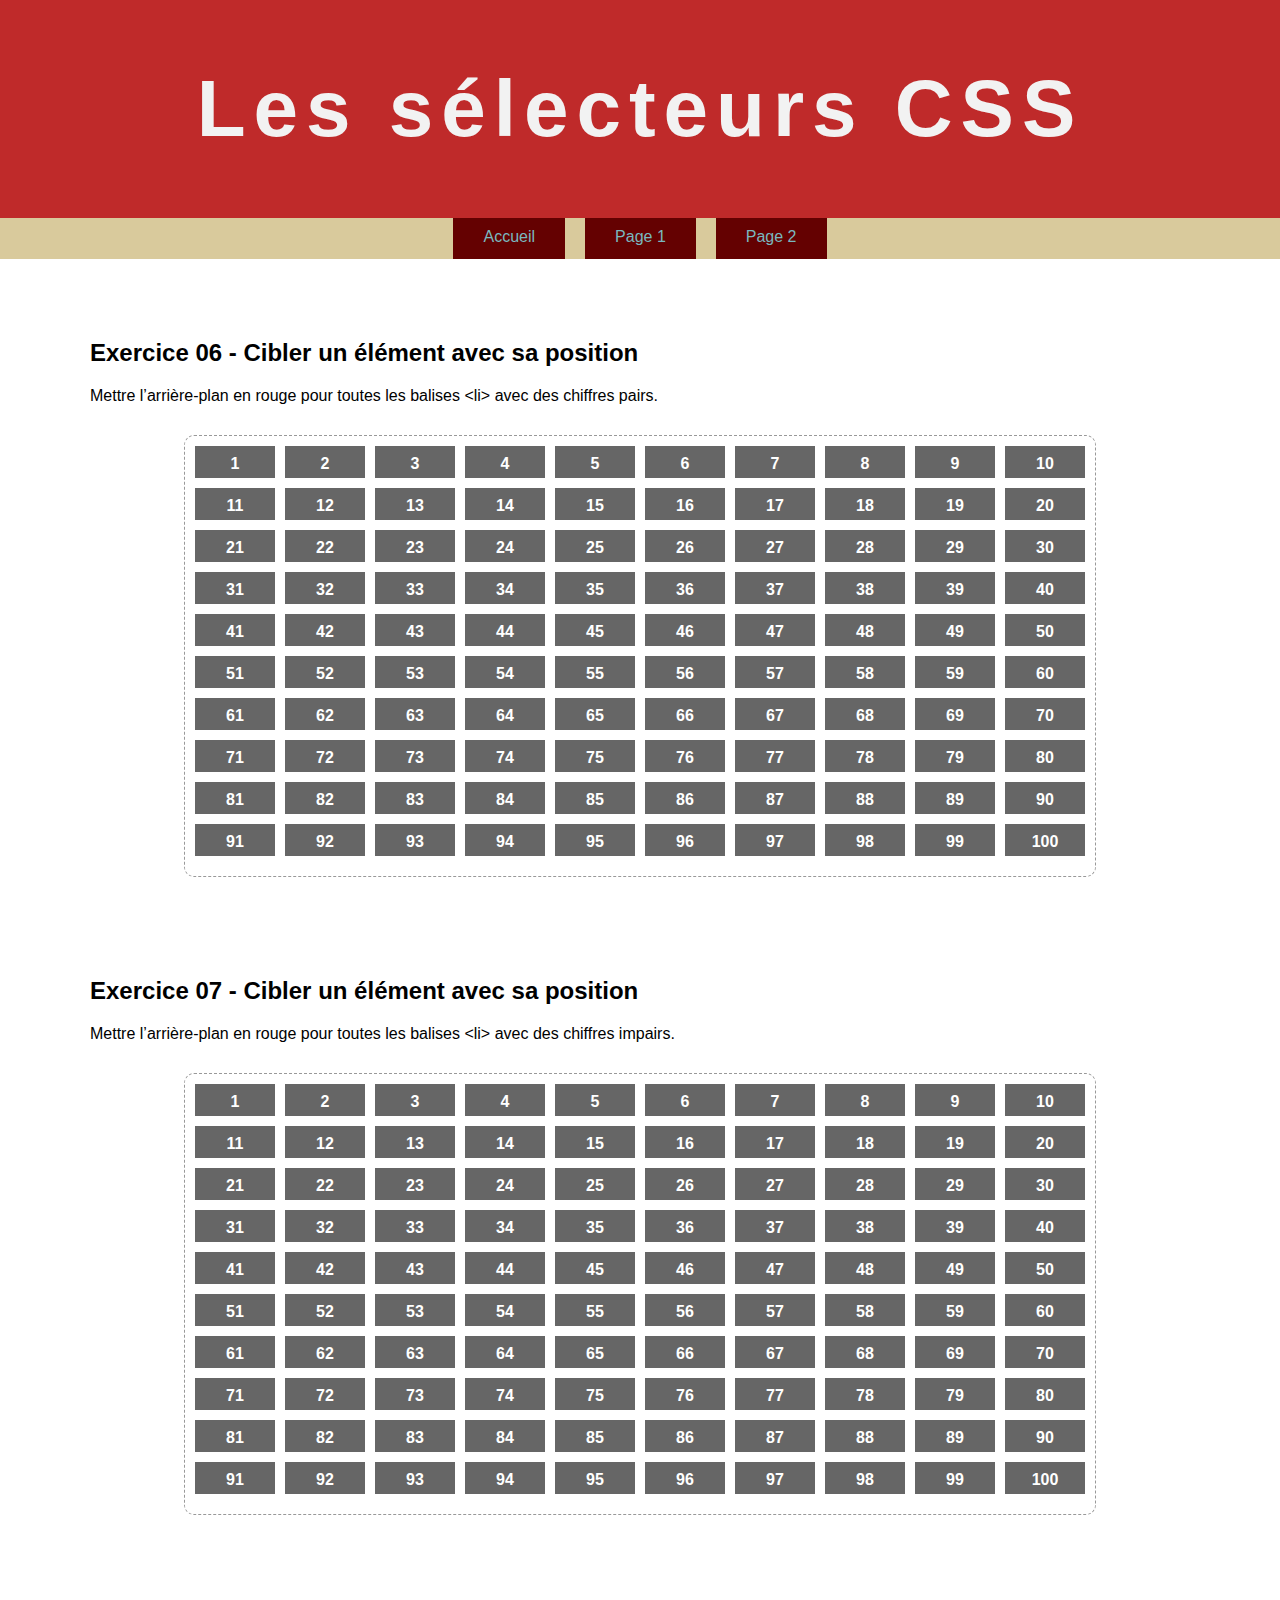
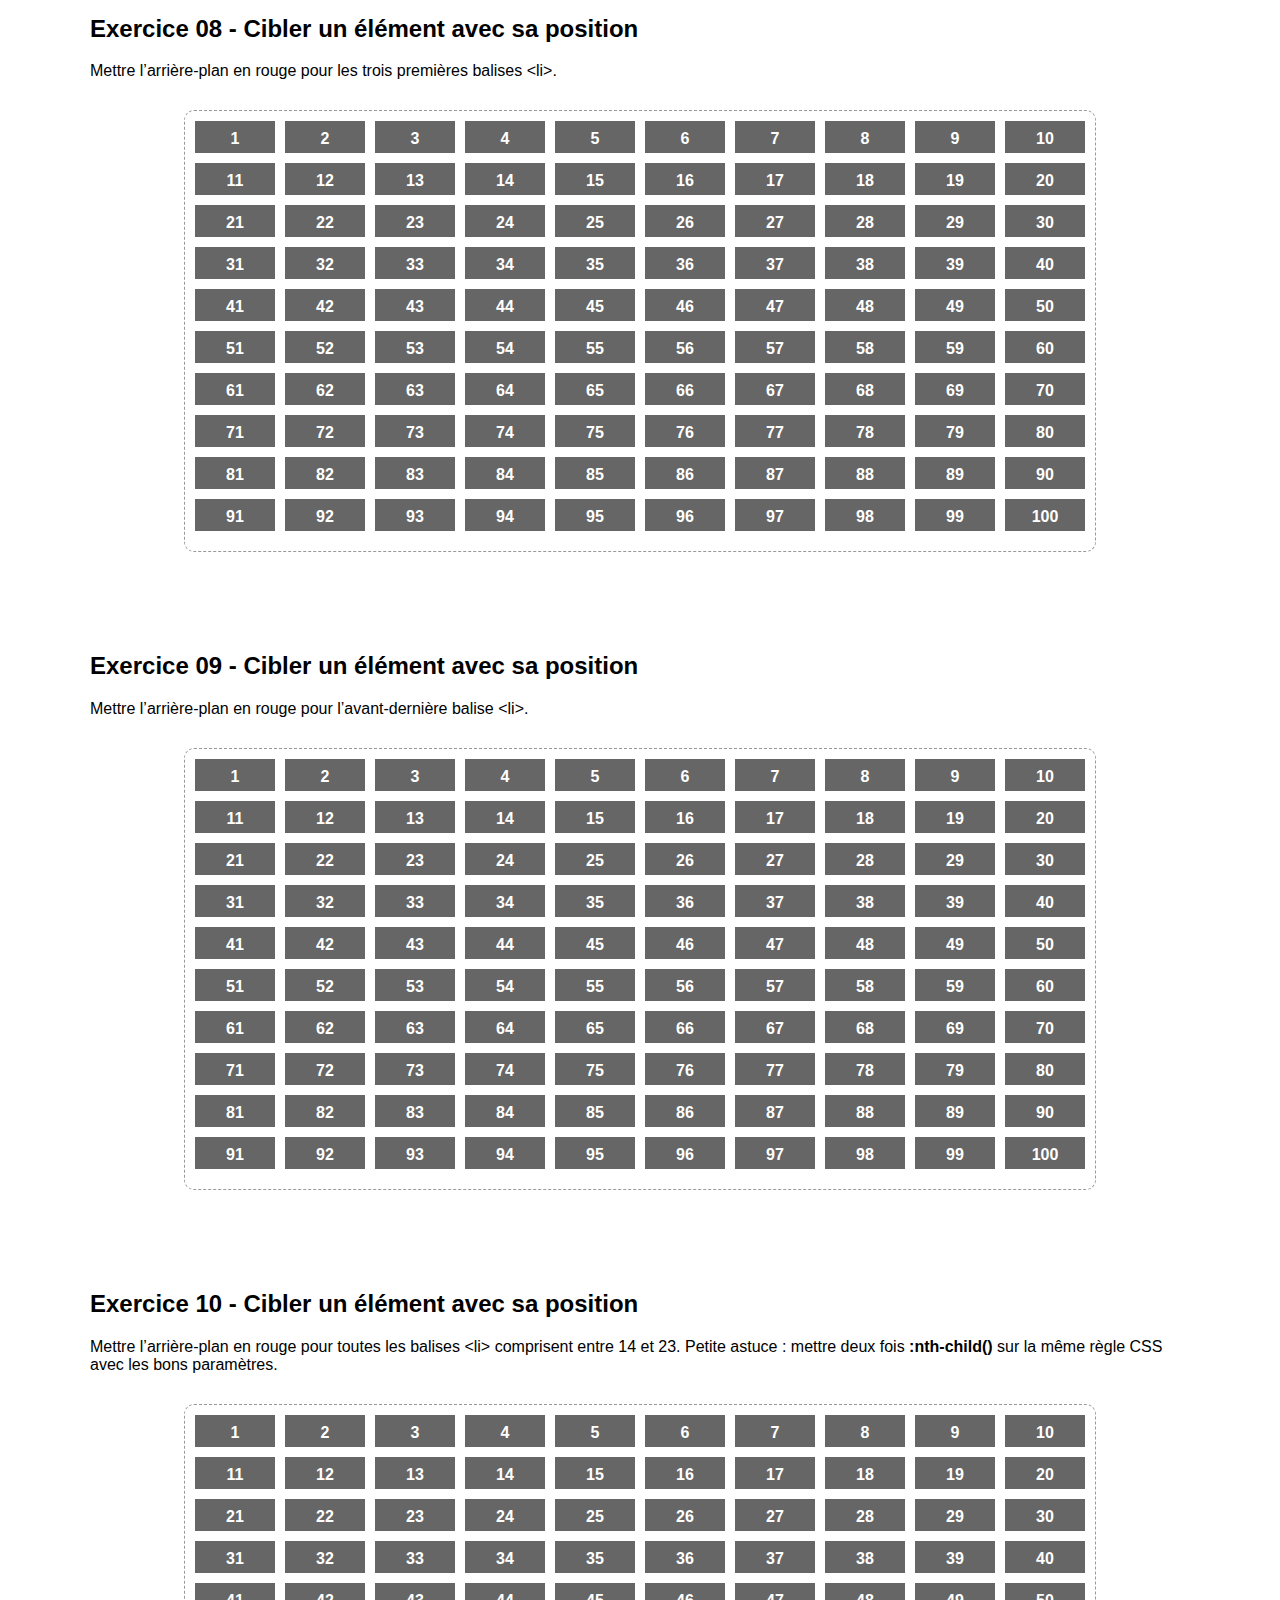
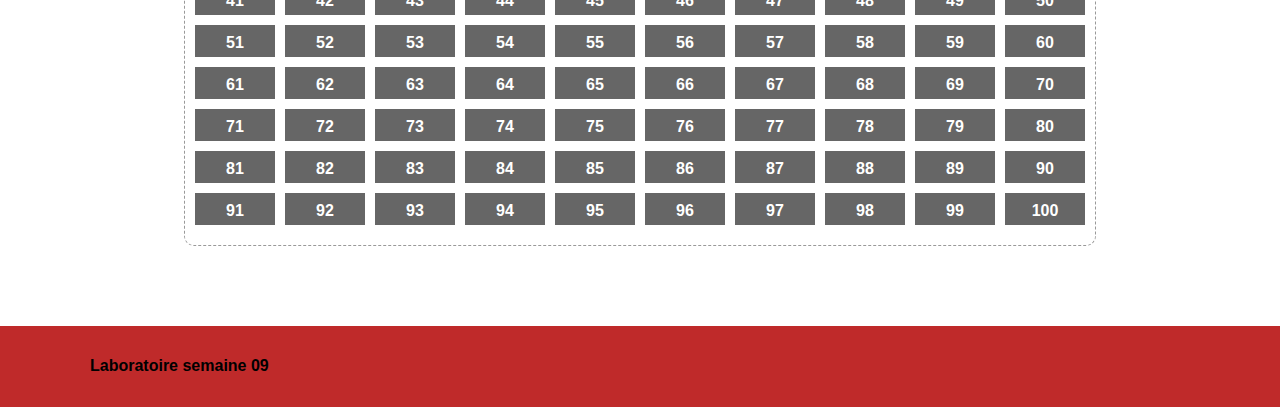
==== semaine09/page1.html @ 114a4d31 "Initial commit" ====
<!DOCTYPE html>
<html lang="fr">
<head>
    <meta charset="UTF-8">
    <title>Les sélecteurs CSS</title>

    <link rel="stylesheet" href="css/normalize.css">

    <link rel="stylesheet" href="css/styles.css">


</head>
<body>

<header>
    <div class="wrapper">
        <h1>Les sélecteurs CSS</h1>
    </div>
</header>


<nav>
    <div class="wrapper">
        <ul>
            <li><a href="index.html">Accueil</a></li>
            <li><a href="page1.html">Page 1</a></li>
            <li><a href="page2.html">Page 2</a></li>
        </ul>
    </div>
</nav>


<div class="wrapper">

    <section class="exercice06">
        <h2>Exercice 06 - Cibler un élément avec sa position</h2>
        <p>Mettre l’arrière-plan en rouge pour toutes les balises &lt;li&gt; avec des chiffres pairs.</p>


        <ol>
            <li>1</li><li>2</li><li>3</li><li>4</li><li>5</li><li>6</li><li>7</li><li>8</li><li>9</li><li>10</li>
            <li>11</li><li>12</li><li>13</li><li>14</li><li>15</li><li>16</li><li>17</li><li>18</li><li>19</li><li>20</li>
            <li>21</li><li>22</li><li>23</li><li>24</li><li>25</li><li>26</li><li>27</li><li>28</li><li>29</li><li>30</li>
            <li>31</li><li>32</li><li>33</li><li>34</li><li>35</li><li>36</li><li>37</li><li>38</li><li>39</li><li>40</li>
            <li>41</li><li>42</li><li>43</li><li>44</li><li>45</li><li>46</li><li>47</li><li>48</li><li>49</li><li>50</li>
            <li>51</li><li>52</li><li>53</li><li>54</li><li>55</li><li>56</li><li>57</li><li>58</li><li>59</li><li>60</li>
            <li>61</li><li>62</li><li>63</li><li>64</li><li>65</li><li>66</li><li>67</li><li>68</li><li>69</li><li>70</li>
            <li>71</li><li>72</li><li>73</li><li>74</li><li>75</li><li>76</li><li>77</li><li>78</li><li>79</li><li>80</li>
            <li>81</li><li>82</li><li>83</li><li>84</li><li>85</li><li>86</li><li>87</li><li>88</li><li>89</li><li>90</li>
            <li>91</li><li>92</li><li>93</li><li>94</li><li>95</li><li>96</li><li>97</li><li>98</li><li>99</li><li>100</li>
        </ol>

    </section>

    <section class="exercice07">
        <h2>Exercice 07 - Cibler un élément avec sa position</h2>
        <p>Mettre l’arrière-plan en rouge pour toutes les balises &lt;li&gt; avec des chiffres impairs.</p>


        <ol>
            <li>1</li><li>2</li><li>3</li><li>4</li><li>5</li><li>6</li><li>7</li><li>8</li><li>9</li><li>10</li>
            <li>11</li><li>12</li><li>13</li><li>14</li><li>15</li><li>16</li><li>17</li><li>18</li><li>19</li><li>20</li>
            <li>21</li><li>22</li><li>23</li><li>24</li><li>25</li><li>26</li><li>27</li><li>28</li><li>29</li><li>30</li>
            <li>31</li><li>32</li><li>33</li><li>34</li><li>35</li><li>36</li><li>37</li><li>38</li><li>39</li><li>40</li>
            <li>41</li><li>42</li><li>43</li><li>44</li><li>45</li><li>46</li><li>47</li><li>48</li><li>49</li><li>50</li>
            <li>51</li><li>52</li><li>53</li><li>54</li><li>55</li><li>56</li><li>57</li><li>58</li><li>59</li><li>60</li>
            <li>61</li><li>62</li><li>63</li><li>64</li><li>65</li><li>66</li><li>67</li><li>68</li><li>69</li><li>70</li>
            <li>71</li><li>72</li><li>73</li><li>74</li><li>75</li><li>76</li><li>77</li><li>78</li><li>79</li><li>80</li>
            <li>81</li><li>82</li><li>83</li><li>84</li><li>85</li><li>86</li><li>87</li><li>88</li><li>89</li><li>90</li>
            <li>91</li><li>92</li><li>93</li><li>94</li><li>95</li><li>96</li><li>97</li><li>98</li><li>99</li><li>100</li>
        </ol>

    </section>

    <section class="exercice08">
        <h2>Exercice 08 - Cibler un élément avec sa position</h2>
        <p>Mettre l’arrière-plan en rouge pour les trois premières balises &lt;li&gt;.</p>

        <ol>
            <li>1</li><li>2</li><li>3</li><li>4</li><li>5</li><li>6</li><li>7</li><li>8</li><li>9</li><li>10</li>
            <li>11</li><li>12</li><li>13</li><li>14</li><li>15</li><li>16</li><li>17</li><li>18</li><li>19</li><li>20</li>
            <li>21</li><li>22</li><li>23</li><li>24</li><li>25</li><li>26</li><li>27</li><li>28</li><li>29</li><li>30</li>
            <li>31</li><li>32</li><li>33</li><li>34</li><li>35</li><li>36</li><li>37</li><li>38</li><li>39</li><li>40</li>
            <li>41</li><li>42</li><li>43</li><li>44</li><li>45</li><li>46</li><li>47</li><li>48</li><li>49</li><li>50</li>
            <li>51</li><li>52</li><li>53</li><li>54</li><li>55</li><li>56</li><li>57</li><li>58</li><li>59</li><li>60</li>
            <li>61</li><li>62</li><li>63</li><li>64</li><li>65</li><li>66</li><li>67</li><li>68</li><li>69</li><li>70</li>
            <li>71</li><li>72</li><li>73</li><li>74</li><li>75</li><li>76</li><li>77</li><li>78</li><li>79</li><li>80</li>
            <li>81</li><li>82</li><li>83</li><li>84</li><li>85</li><li>86</li><li>87</li><li>88</li><li>89</li><li>90</li>
            <li>91</li><li>92</li><li>93</li><li>94</li><li>95</li><li>96</li><li>97</li><li>98</li><li>99</li><li>100</li>
        </ol>

    </section>
    <section class="exercice09">
        <h2>Exercice 09 - Cibler un élément avec sa position</h2>
        <p>Mettre l’arrière-plan en rouge pour l’avant-dernière balise &lt;li&gt;.</p>

        <ol>
            <li>1</li><li>2</li><li>3</li><li>4</li><li>5</li><li>6</li><li>7</li><li>8</li><li>9</li><li>10</li>
            <li>11</li><li>12</li><li>13</li><li>14</li><li>15</li><li>16</li><li>17</li><li>18</li><li>19</li><li>20</li>
            <li>21</li><li>22</li><li>23</li><li>24</li><li>25</li><li>26</li><li>27</li><li>28</li><li>29</li><li>30</li>
            <li>31</li><li>32</li><li>33</li><li>34</li><li>35</li><li>36</li><li>37</li><li>38</li><li>39</li><li>40</li>
            <li>41</li><li>42</li><li>43</li><li>44</li><li>45</li><li>46</li><li>47</li><li>48</li><li>49</li><li>50</li>
            <li>51</li><li>52</li><li>53</li><li>54</li><li>55</li><li>56</li><li>57</li><li>58</li><li>59</li><li>60</li>
            <li>61</li><li>62</li><li>63</li><li>64</li><li>65</li><li>66</li><li>67</li><li>68</li><li>69</li><li>70</li>
            <li>71</li><li>72</li><li>73</li><li>74</li><li>75</li><li>76</li><li>77</li><li>78</li><li>79</li><li>80</li>
            <li>81</li><li>82</li><li>83</li><li>84</li><li>85</li><li>86</li><li>87</li><li>88</li><li>89</li><li>90</li>
            <li>91</li><li>92</li><li>93</li><li>94</li><li>95</li><li>96</li><li>97</li><li>98</li><li>99</li><li>100</li>
        </ol>

    </section>

    <section class="exercice10">
        <h2>Exercice 10 - Cibler un élément avec sa position</h2>
        <p>Mettre l’arrière-plan en rouge pour toutes les balises &lt;li&gt; comprisent entre 14 et 23. Petite astuce : mettre deux fois <strong>:nth-child()</strong> sur la même règle CSS avec les bons paramètres.</p>


        <ol>
            <li>1</li><li>2</li><li>3</li><li>4</li><li>5</li><li>6</li><li>7</li><li>8</li><li>9</li><li>10</li>
            <li>11</li><li>12</li><li>13</li><li>14</li><li>15</li><li>16</li><li>17</li><li>18</li><li>19</li><li>20</li>
            <li>21</li><li>22</li><li>23</li><li>24</li><li>25</li><li>26</li><li>27</li><li>28</li><li>29</li><li>30</li>
            <li>31</li><li>32</li><li>33</li><li>34</li><li>35</li><li>36</li><li>37</li><li>38</li><li>39</li><li>40</li>
            <li>41</li><li>42</li><li>43</li><li>44</li><li>45</li><li>46</li><li>47</li><li>48</li><li>49</li><li>50</li>
            <li>51</li><li>52</li><li>53</li><li>54</li><li>55</li><li>56</li><li>57</li><li>58</li><li>59</li><li>60</li>
            <li>61</li><li>62</li><li>63</li><li>64</li><li>65</li><li>66</li><li>67</li><li>68</li><li>69</li><li>70</li>
            <li>71</li><li>72</li><li>73</li><li>74</li><li>75</li><li>76</li><li>77</li><li>78</li><li>79</li><li>80</li>
            <li>81</li><li>82</li><li>83</li><li>84</li><li>85</li><li>86</li><li>87</li><li>88</li><li>89</li><li>90</li>
            <li>91</li><li>92</li><li>93</li><li>94</li><li>95</li><li>96</li><li>97</li><li>98</li><li>99</li><li>100</li>
        </ol>

    </section>
</div>

<footer>
    <div class="wrapper">
        <h4>Laboratoire semaine 09</h4>
    </div>
</footer>


</body>
</html>
---- semaine09/css/styles.css ----
/* Exercice 01 */

.wrapper ul li:nth-child(2) {
    margin: 0 20px;
}

/* Exercice 02 */


/* Exercice 03 */


/* Exercice 04 */


/* Exercice 05 */


/* Exercice 06 */


/* Exercice 07 */


/* Exercice 08 */


/* Exercice 09 */


/* Exercice 10 */


/* Exercice 11 */


/* Exercice 12 */


/* Exercice 13 */


/* Exercice 14 */


/* Exercice 15 */


/* Exercice 16 */


/* Exercice 17 */


/* Exercice 18 */






/*-------------------------------------------
-
-   Ne rien modifier dans le CSS qui suit
-
-
---------------------------------------------*/


/*----------------------------------------------------------------------------
    Reset
----------------------------------------------------------------------------*/

html {
    box-sizing: border-box;
    font-size: 62.5%;
}

*, *:before, *:after {
    box-sizing: inherit;
}


/*------------------------------------------------------------------------------
   Base
------------------------------------------------------------------------------*/


body {
    background-color: white;
    color: black;
    font-size: 1.6rem;
}


ol {
    display: flex;
    flex-wrap: wrap;

    max-width: 912px;

    color: #fff;
    font: 1em arial, sans-serif;

    list-style: none;

    margin: 30px auto 0;
    padding: 10px 0 10px 10px;

    border: 1px dashed #999;
    border-radius: 10px;
}

ol li {
    text-align: center;
    font-weight: bold;

    background: #666;
    padding: 1%;

    width: 80px;
    height: 32px;

    margin: 0 10px 10px 0;
}

/*------------------------------------------------------------------------------
   Mise en page
------------------------------------------------------------------------------*/

.wrapper {
    max-width: 1100px;
    margin: 0 auto;
}


/*------------------------------------------------------------------------------
   Modules
------------------------------------------------------------------------------*/


/*------------------- Navigation --------------------*/

nav {
    background-color: #D9CA9C;
    text-align: center;
}

nav ul {
    display: flex;
    justify-content: center;

    list-style: none;

    margin: 0;
    padding: 0;
}

nav li a {
    background-color: #640101;
    border-bottom: 3px solid transparent;
    color: #7AB8BF;
    display: inline-block;
    padding: 10px 30px;
    text-decoration: none;
}


/*------------------- Entête --------------------*/

header {
    background: #BF2A2A;
    padding: 63px 0;
}

header h1 {
    font: 700 8rem 'Lato', sans-serif;
    color: #F2F2F2;
    letter-spacing: .1em;
    margin: 0;
    text-align: center;
}


/*------------------- Section --------------------*/


section {
    margin-top: 60px;
}

section {
    margin-bottom: 80px;
    overflow: auto;
}


/*------------------- Pied de page --------------------*/


footer {
    background-color: #BF2A2A;
    padding: 10px 0;
}

.exercice13 img {
    width: 200px;
    height: 140px;
}
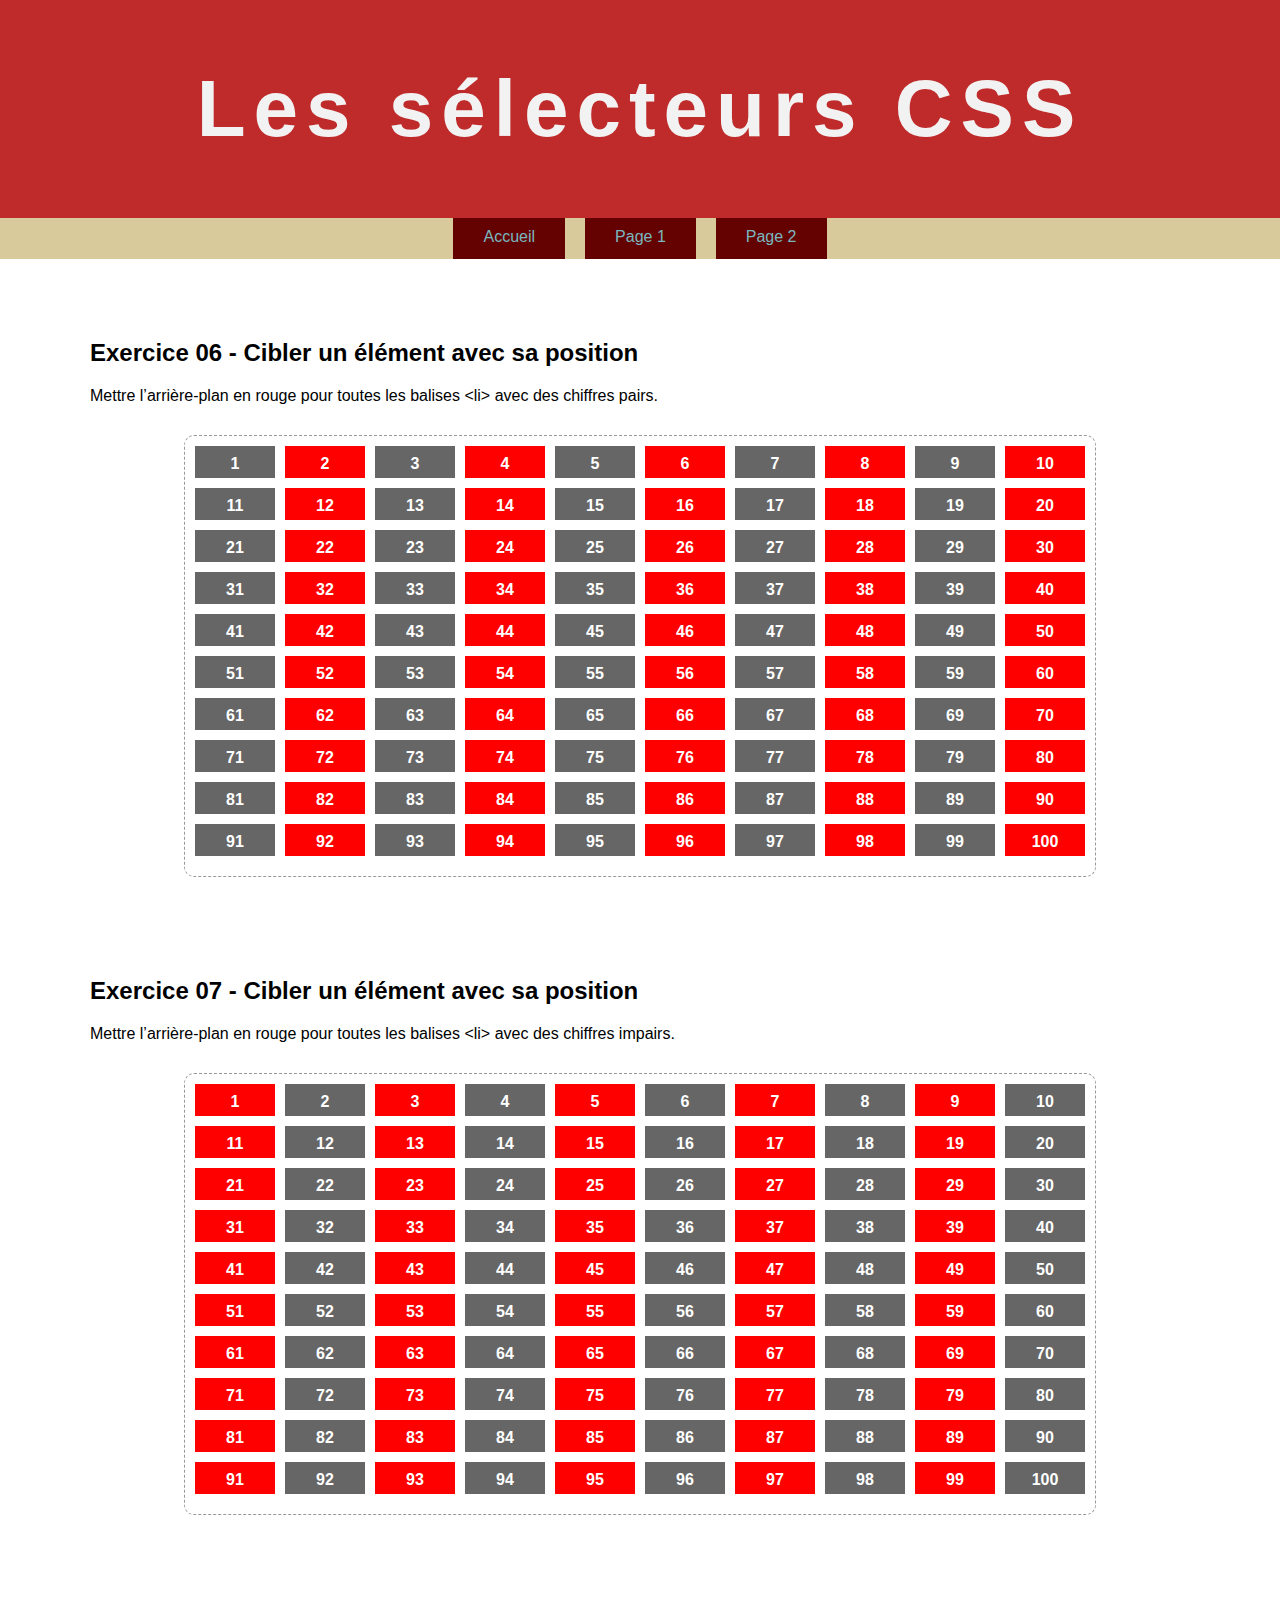
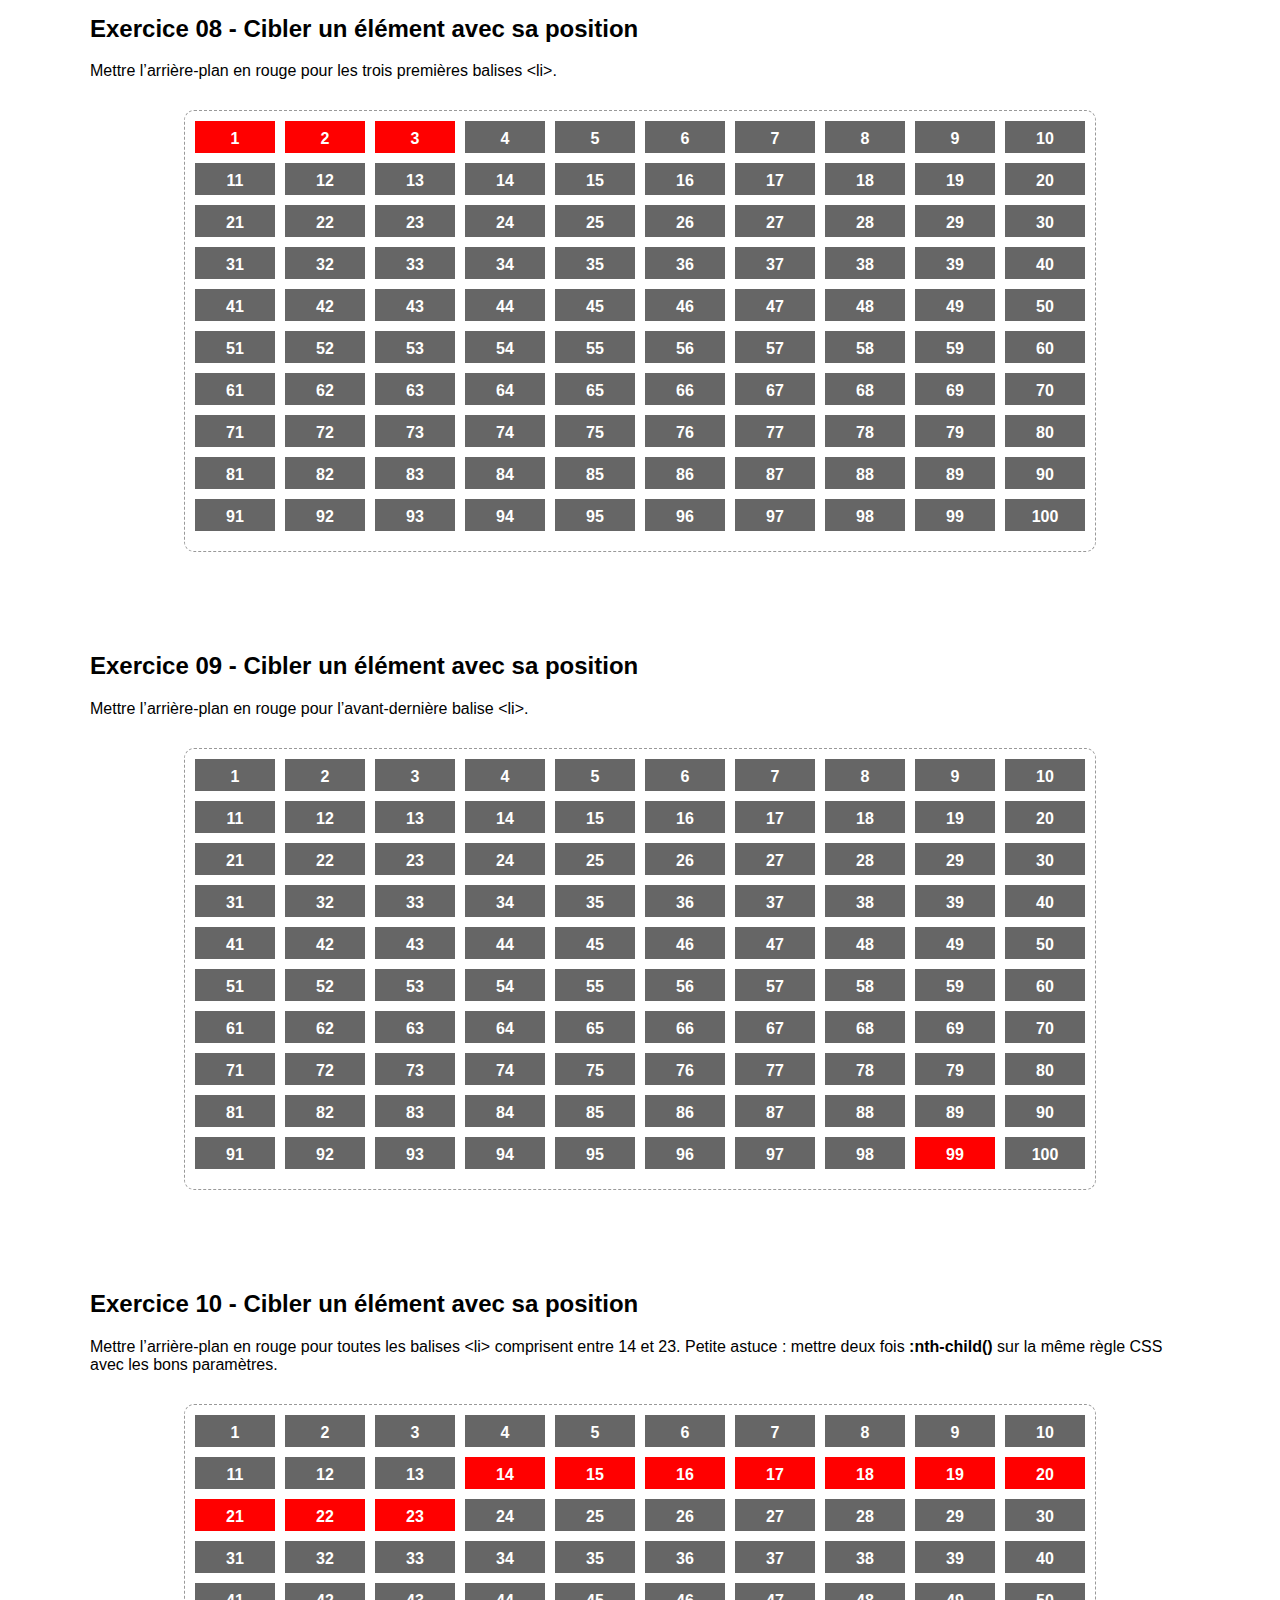
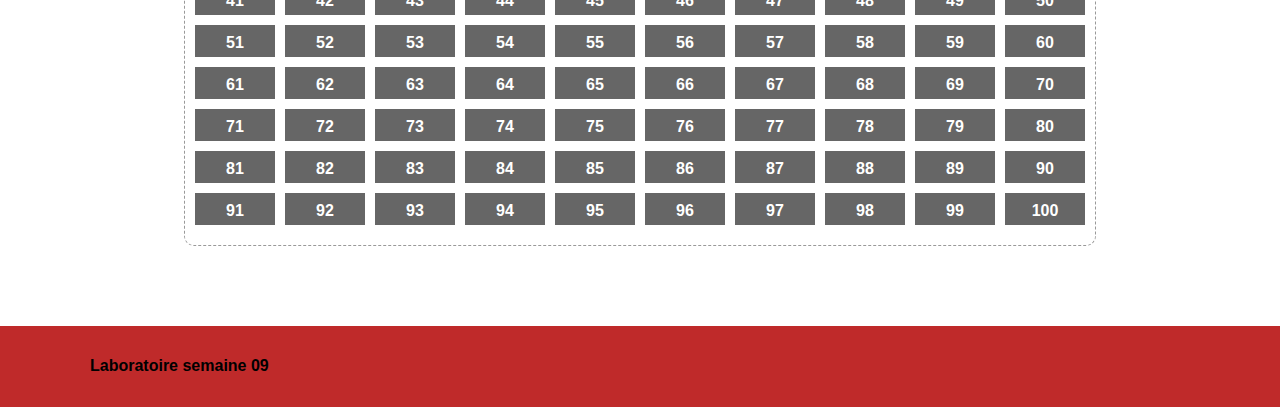
==== commit 3eb3e60f: "Fini" ====
--- a/semaine09/page1.html
+++ b/semaine09/page1.html
@@ -7,7 +7,8 @@
     <link rel="stylesheet" href="css/normalize.css">
 
     <link rel="stylesheet" href="css/styles.css">
-
+    <script src="js/SplitText.js"></script>
+    <script src="js/scripts.js" defer></script>
 
 </head>
 <body>
--- a/semaine09/css/styles.css
+++ b/semaine09/css/styles.css
@@ -9,55 +9,118 @@
 
 /* Exercice 02 */
 
+.wrapper .exercice02 blockquote::first-letter {
+
+    color: red;
+    font-size: 5rem;
+}
 
 /* Exercice 03 */
 
+.wrapper .exercice03 blockquote::first-line {
+    color: red;
+    font-weight: bold;
+}
 
 /* Exercice 04 */
 
+.wrapper .exercice04 p:last-child {
+    color: red;
+}
 
 /* Exercice 05 */
-
+a[href^="https://"]::after {
+    content: 'open_in_new'; 
+    display: inline-block;
+    font-family: 'Material Icons';
+    font-size: 1.4rem;
+    line-height: 1;
+    margin-left: 5px;
+}
 
 /* Exercice 06 */
 
+.wrapper .exercice06 li:nth-child(even){
+    background-color: red;
+}
 
 /* Exercice 07 */
 
+.wrapper .exercice07 li:nth-child(odd){
+    background-color: red;
+}
 
 /* Exercice 08 */
 
+.wrapper .exercice08 li:nth-child(3), .wrapper .exercice08 li:nth-child(2), .wrapper .exercice08 li:nth-child(1){
+    background-color: red;
+}
 
 /* Exercice 09 */
 
+.wrapper .exercice09 li:nth-child(99){
+    background-color: red;
+}
+
 
 /* Exercice 10 */
 
-
+.wrapper .exercice10 li:nth-child(n+14):nth-child(-n+23) {
+    background-color: red;
+}
 /* Exercice 11 */
 
+.wrapper .exercice11 ul{
+    border: 3px red solid ;
+}
 
 /* Exercice 12 */
 
+.wrapper .exercice12 > ul {
+    border: 3px red solid;
+}
 
 /* Exercice 13 */
 
-
+.wrapper .exercice13 img[src$=".jpg"] {
+    border: 3px solid red;
+}
 /* Exercice 14 */
 
+.wrapper a:hover{
+    background-color: #BF2A2A;
+    border-bottom: 3px solid black;
+    color: black;
+}
 
 /* Exercice 15 */
 
+h2::selection {
+    background-color: black;
+    color: white;
+}
+
+p::selection {
+    background-color: gray;
+    color: white;
+}
 
 /* Exercice 16 */
-
+.wrapper .exercice16 p:not([lang="fr"]) {
+    color: red;
+}
 
 /* Exercice 17 */
+input:checked + label {
+    color: red;
+}
 
 
 /* Exercice 18 */
 
-
+.last-letter {
+    color: #640101;
+}
 
 
 
